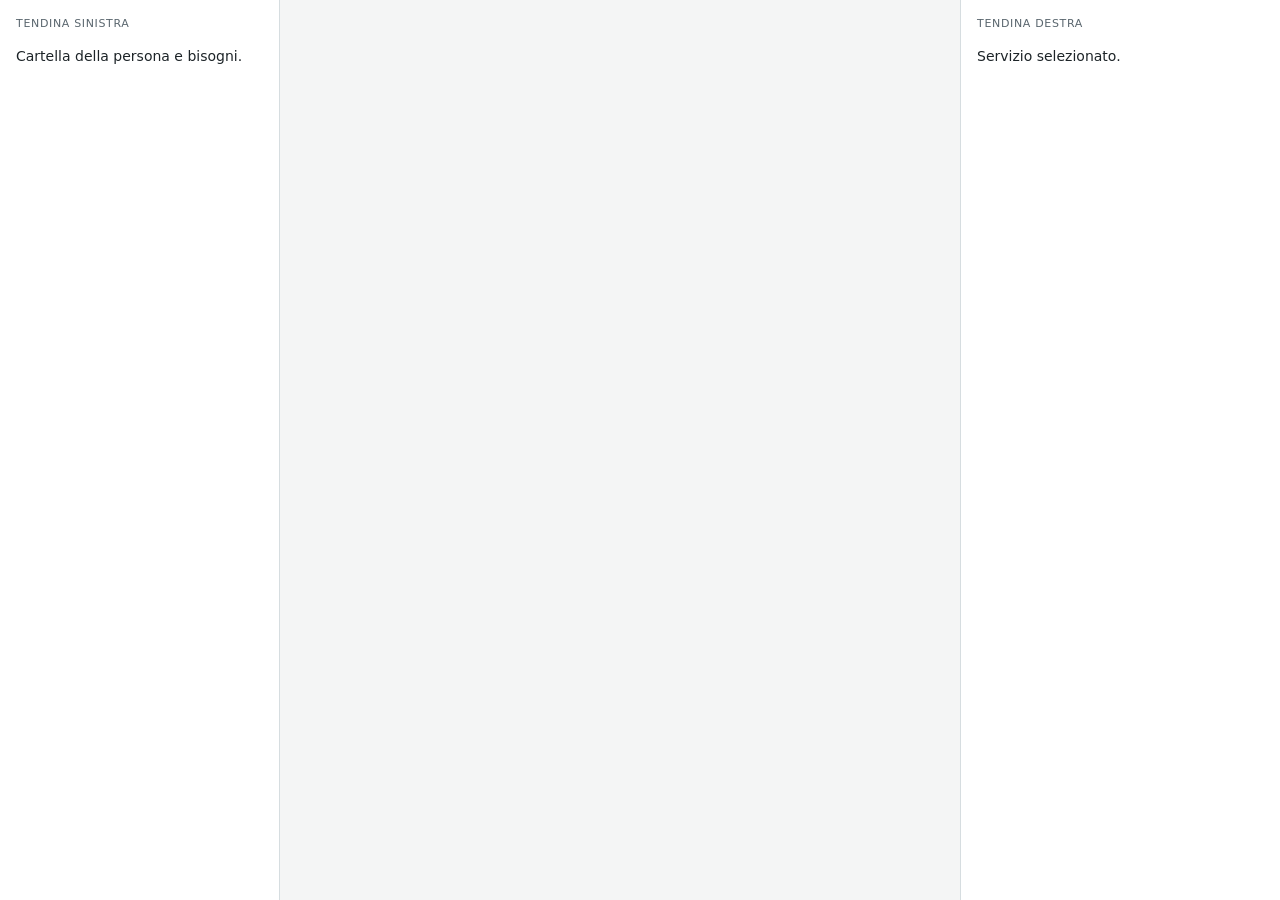
==== index.html @ 976d2978 "Initial commit" ====
<!doctype html>
<html lang="it">
<head>
  <meta charset="utf-8">
  <meta name="viewport" content="width=device-width, initial-scale=1">
  <title>Prototipo · strumento del case manager</title>

  <!-- Mapbox GL JS -->
  <link href="https://api.mapbox.com/mapbox-gl-js/v3.26.0/mapbox-gl.css" rel="stylesheet">
  <script src="https://api.mapbox.com/mapbox-gl-js/v3.26.0/mapbox-gl.js"></script>

  <link href="css/style.css" rel="stylesheet">
</head>
<body>
  <div class="app">
    <aside class="panel panel--sx" id="panel-sx">
      <p class="eyebrow">Tendina sinistra</p>
      <p>Cartella della persona e bisogni.</p>
    </aside>

    <main class="stage">
      <div id="map"></div>
    </main>

    <aside class="panel panel--dx" id="panel-dx">
      <p class="eyebrow">Tendina destra</p>
      <p>Servizio selezionato.</p>
    </aside>
  </div>

  <script src="js/config.js"></script>
  <script src="js/app.js"></script>
</body>
</html>
---- css/style.css ----
/* Base del prototipo. Gli elementi grafici veri arriveranno dopo. */

:root {
  --bg: #f4f5f5;
  --panel: #ffffff;
  --ink: #1d2428;
  --ink-2: #5a666e;
  --line: #d6dde0;
  --font: system-ui, -apple-system, "Segoe UI", sans-serif;
}

* { box-sizing: border-box; }

html, body {
  height: 100%;
  margin: 0;
  background: var(--bg);
  color: var(--ink);
  font: 14px/1.45 var(--font);
}

.app {
  display: grid;
  grid-template-columns: 280px minmax(0, 1fr) 320px;
  height: 100%;
}

.stage { position: relative; }
#map { position: absolute; inset: 0; }

.panel {
  background: var(--panel);
  padding: 16px;
  overflow: auto;
}
.panel--sx { border-right: 1px solid var(--line); }
.panel--dx { border-left: 1px solid var(--line); }

.eyebrow {
  margin: 0 0 6px;
  font-size: 11px;
  letter-spacing: .06em;
  text-transform: uppercase;
  color: var(--ink-2);
}

/* Su schermi stretti i pannelli vanno sotto la mappa */
@media (max-width: 900px) {
  .app { grid-template-columns: 1fr; grid-template-rows: 60vh auto auto; }
  .stage { order: -1; }
}
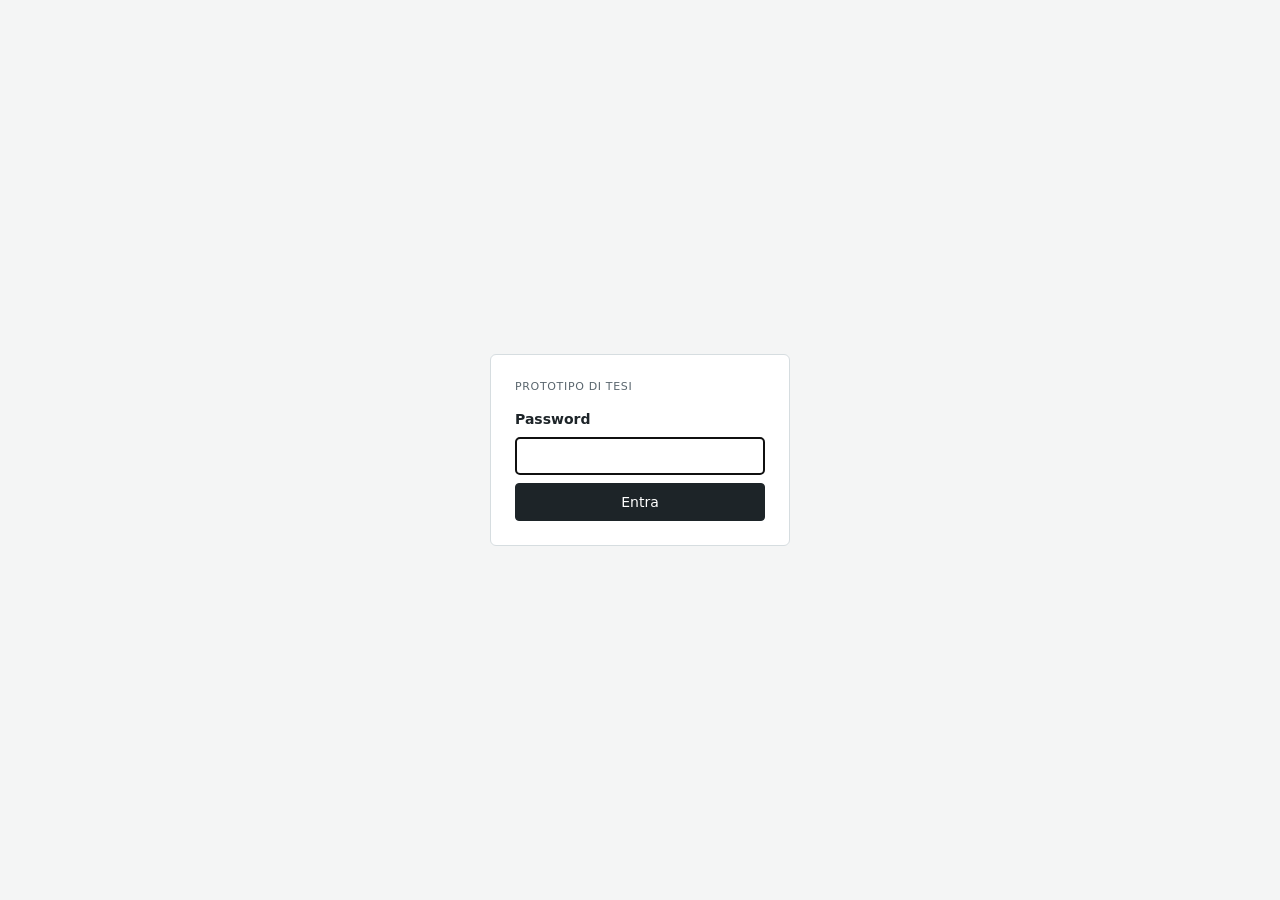
==== commit 0a194aea: "Password gate Ciao" ====
--- a/index.html
+++ b/index.html
@@ -3,6 +3,7 @@
 <head>
   <meta charset="utf-8">
   <meta name="viewport" content="width=device-width, initial-scale=1">
+  <meta name="robots" content="noindex, nofollow">
   <title>Prototipo · strumento del case manager</title>
 
   <!-- Mapbox GL JS -->
@@ -11,7 +12,17 @@
 
   <link href="css/style.css" rel="stylesheet">
 </head>
-<body>
+<body class="locked">
+  <div class="gate" id="gate">
+    <form class="gate__box" id="gate-form">
+      <p class="eyebrow">Prototipo di tesi</p>
+      <label for="gate-input">Password</label>
+      <input id="gate-input" type="password" autocomplete="current-password" required>
+      <button type="submit">Entra</button>
+      <p class="gate__error" id="gate-error" hidden>Password non corretta.</p>
+    </form>
+  </div>
+
   <div class="app">
     <aside class="panel panel--sx" id="panel-sx">
       <p class="eyebrow">Tendina sinistra</p>
@@ -30,5 +41,6 @@
 
   <script src="js/config.js"></script>
   <script src="js/app.js"></script>
+  <script src="js/gate.js"></script>
 </body>
 </html>
--- a/css/style.css
+++ b/css/style.css
@@ -44,6 +44,45 @@
   color: var(--ink-2);
 }
 
+/* Schermata con password */
+body.locked .app { visibility: hidden; }
+
+.gate {
+  position: fixed;
+  inset: 0;
+  z-index: 10;
+  display: grid;
+  place-items: center;
+  padding: 16px;
+  background: var(--bg);
+}
+.gate__box {
+  display: flex;
+  flex-direction: column;
+  gap: 8px;
+  width: 100%;
+  max-width: 300px;
+  padding: 24px;
+  background: var(--panel);
+  border: 1px solid var(--line);
+  border-radius: 6px;
+}
+.gate__box label { font-weight: 600; }
+.gate__box input,
+.gate__box button {
+  font: inherit;
+  padding: 8px 10px;
+  border: 1px solid var(--line);
+  border-radius: 4px;
+}
+.gate__box button {
+  background: var(--ink);
+  color: var(--panel);
+  border-color: var(--ink);
+  cursor: pointer;
+}
+.gate__error { margin: 0; color: #b8382d; font-size: 13px; }
+
 /* Su schermi stretti i pannelli vanno sotto la mappa */
 @media (max-width: 900px) {
   .app { grid-template-columns: 1fr; grid-template-rows: 60vh auto auto; }
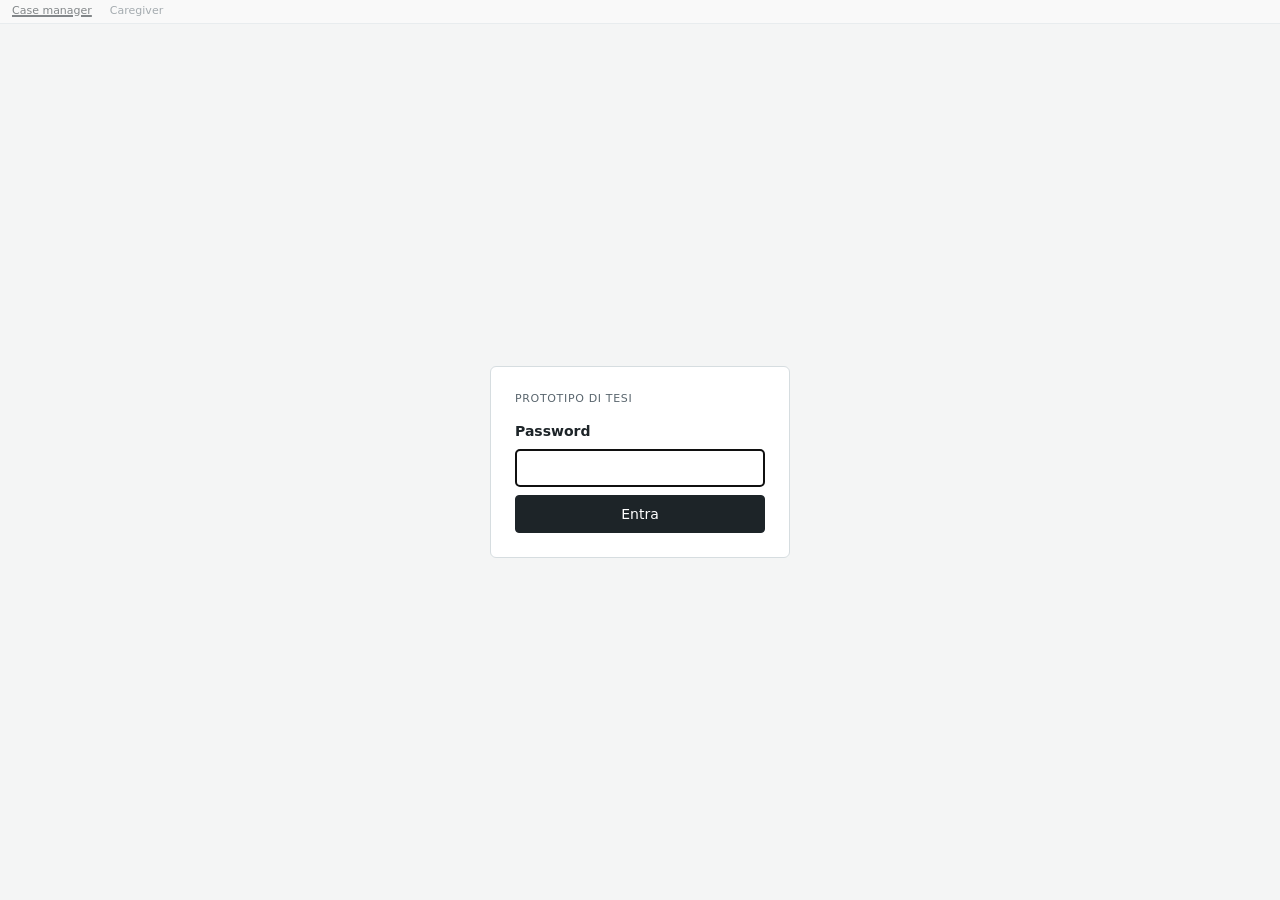
==== commit 082f9492: "caregiver" ====
--- a/index.html
+++ b/index.html
@@ -4,43 +4,120 @@
   <meta charset="utf-8">
   <meta name="viewport" content="width=device-width, initial-scale=1">
   <meta name="robots" content="noindex, nofollow">
-  <title>Prototipo · strumento del case manager</title>
+  <title>Prototipo di tesi · case manager e caregiver</title>
+  <style>
+    /* Livello di presentazione: serve solo a mostrare i due strumenti in sede di discussione della
+       tesi, non appartiene a nessuno dei due (vedi brief-caregiver-claude-code-1.md). Per questo ha
+       uno stile proprio, qui, invece di usare css/style.css. */
+    * { box-sizing: border-box; }
+    html, body { height: 100%; margin: 0; font: 13px/1.3 system-ui, -apple-system, "Segoe UI", sans-serif; }
 
-  <!-- Mapbox GL JS -->
-  <link href="https://api.mapbox.com/mapbox-gl-js/v3.26.0/mapbox-gl.css" rel="stylesheet">
-  <script src="https://api.mapbox.com/mapbox-gl-js/v3.26.0/mapbox-gl.js"></script>
+    .schede {
+      position: fixed;
+      top: 0; left: 0; right: 0;
+      height: 24px;
+      display: flex;
+      align-items: center;
+      gap: 18px;
+      padding: 0 12px;
+      background: #f4f5f5;
+      border-bottom: 1px solid #d6dde0;
+      font-size: 11px;
+      color: #5a666e;
+      opacity: .55;
+      transition: opacity .15s ease;
+      z-index: 10;
+    }
+    .schede:hover,
+    .schede:focus-within { opacity: 1; }
+    .schede[hidden] { display: none; }
+    .scheda {
+      font: inherit;
+      font-size: 11px;
+      padding: 2px 0;
+      border: none;
+      background: none;
+      color: inherit;
+      cursor: pointer;
+    }
+    .scheda.attiva { color: #1d2428; text-decoration: underline; text-decoration-thickness: 1.5px; }
 
-  <link href="css/style.css" rel="stylesheet">
+    .pagine { position: fixed; inset: 0; top: 24px; }
+    .pagine.a-tutto-schermo { top: 0; }
+    .pagine iframe { position: absolute; inset: 0; width: 100%; height: 100%; border: none; }
+    .pagine iframe[hidden] { display: none; }
+  </style>
 </head>
-<body class="locked">
-  <div class="gate" id="gate">
-    <form class="gate__box" id="gate-form">
-      <p class="eyebrow">Prototipo di tesi</p>
-      <label for="gate-input">Password</label>
-      <input id="gate-input" type="password" autocomplete="current-password" required>
-      <button type="submit">Entra</button>
-      <p class="gate__error" id="gate-error" hidden>Password non corretta.</p>
-    </form>
+<body>
+  <nav class="schede" id="schede">
+    <button type="button" class="scheda attiva" id="scheda-case-manager" data-strumento="case-manager">Case manager</button>
+    <button type="button" class="scheda" id="scheda-caregiver" data-strumento="caregiver">Caregiver</button>
+  </nav>
+
+  <div class="pagine" id="pagine">
+    <iframe id="iframe-case-manager" title="Case manager" src="case-manager.html"></iframe>
+    <iframe id="iframe-caregiver" title="Caregiver" hidden></iframe>
   </div>
 
-  <div class="app">
-    <aside class="panel panel--sx" id="panel-sx">
-      <p class="eyebrow">Tendina sinistra</p>
-      <p>Cartella della persona e bisogni.</p>
-    </aside>
+  <script>
+    (function () {
+      const schede = document.getElementById("schede");
+      const pagine = document.getElementById("pagine");
+      const iframePerStrumento = {
+        "case-manager": document.getElementById("iframe-case-manager"),
+        "caregiver": document.getElementById("iframe-caregiver"),
+      };
+      const bottonePerStrumento = {
+        "case-manager": document.getElementById("scheda-case-manager"),
+        "caregiver": document.getElementById("scheda-caregiver"),
+      };
+      let strumentoAttivo = "case-manager";
+      let strisciaVisibile = true;
 
-    <main class="stage">
-      <div id="map"></div>
-    </main>
+      // Ciascuna pagina resta nello stato in cui è stata lasciata: non si cambia mai il suo "src"
+      // dopo il primo caricamento, si nasconde solo quella non attiva (vedi il brief). Il caregiver
+      // si carica solo alla prima volta che si apre la sua scheda, non subito: evita due mappe
+      // Mapbox (e due richieste di password) a schermo insieme al primo accesso.
+      function mostraStrumento(nome) {
+        if (nome === strumentoAttivo) return;
+        const iframe = iframePerStrumento[nome];
+        if (!iframe.src) iframe.src = nome + ".html";
+        strumentoAttivo = nome;
+        Object.entries(iframePerStrumento).forEach(([k, el]) => { el.hidden = k !== nome; });
+        Object.entries(bottonePerStrumento).forEach(([k, el]) => el.classList.toggle("attiva", k === nome));
+      }
 
-    <aside class="panel panel--dx" id="panel-dx">
-      <p class="eyebrow">Tendina destra</p>
-      <p>Servizio selezionato.</p>
-    </aside>
-  </div>
+      Object.entries(bottonePerStrumento).forEach(([nome, btn]) => {
+        btn.addEventListener("click", () => mostraStrumento(nome));
+      });
 
-  <script src="js/config.js"></script>
-  <script src="js/app.js"></script>
-  <script src="js/gate.js"></script>
+      function cambiaStrumento() {
+        mostraStrumento(strumentoAttivo === "case-manager" ? "caregiver" : "case-manager");
+      }
+      function alternaStriscia() {
+        strisciaVisibile = !strisciaVisibile;
+        schede.hidden = !strisciaVisibile;
+        pagine.classList.toggle("a-tutto-schermo", !strisciaVisibile);
+      }
+
+      // Scorciatoie di riserva (S cambia strumento, H nasconde/mostra la striscia), attive solo
+      // quando il cursore non è in un campo di testo — installate sia sulla finestra del contenitore
+      // sia su quella di ciascun iframe (stessa origine: Mapbox le considera pagine diverse, i tasti
+      // altrimenti funzionerebbero solo finché non si clicca dentro una mappa).
+      function installaScorciatoie(finestra) {
+        finestra.addEventListener("keydown", (ev) => {
+          const attivo = finestra.document.activeElement;
+          const inCampoTesto = attivo && (attivo.tagName === "INPUT" || attivo.tagName === "TEXTAREA" || attivo.isContentEditable);
+          if (inCampoTesto) return;
+          const tasto = ev.key.toLowerCase();
+          if (tasto === "s") cambiaStrumento();
+          else if (tasto === "h") alternaStriscia();
+        });
+      }
+      installaScorciatoie(window);
+      iframePerStrumento["case-manager"].addEventListener("load", () => installaScorciatoie(iframePerStrumento["case-manager"].contentWindow));
+      iframePerStrumento["caregiver"].addEventListener("load", () => installaScorciatoie(iframePerStrumento["caregiver"].contentWindow));
+    })();
+  </script>
 </body>
 </html>
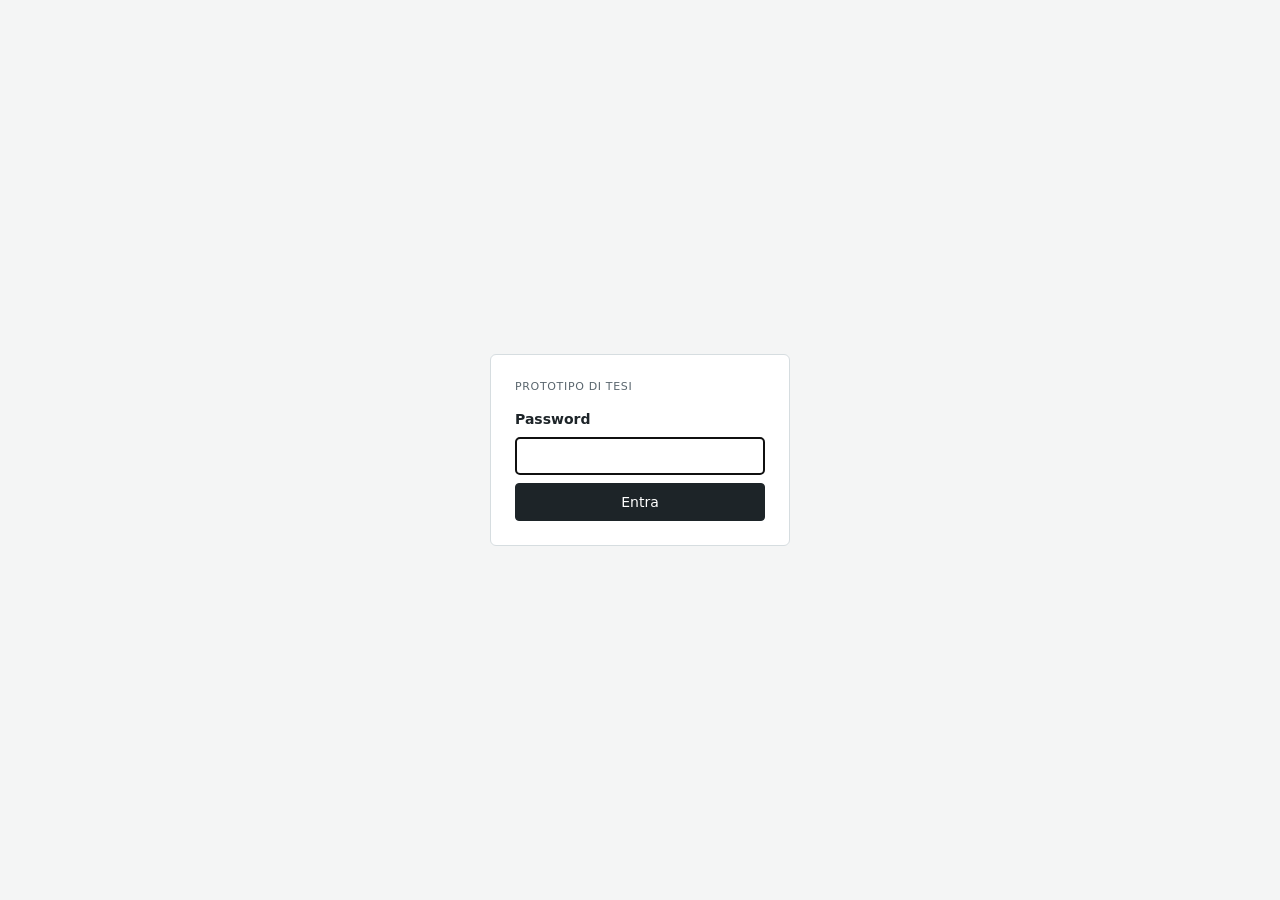
==== commit d857cb0f: "eheh" ====
--- a/index.html
+++ b/index.html
@@ -49,14 +49,20 @@
   </style>
 </head>
 <body>
-  <nav class="schede" id="schede">
+  <!-- Nascosta all'apertura: si cambia strumento con il tasto segreto (angolo in basso a sinistra)
+       o con il tasto S; il tasto H la fa ricomparire. -->
+  <nav class="schede" id="schede" hidden>
     <button type="button" class="scheda attiva" id="scheda-case-manager" data-strumento="case-manager">Case manager</button>
     <button type="button" class="scheda" id="scheda-caregiver" data-strumento="caregiver">Caregiver</button>
+    <!-- SCHEDA DI PROVA «Marker composto»: da togliere prima della presentazione (qui, l'iframe più
+         sotto e le due righe segnate «SCHEDA DI PROVA» nello script). -->
+    <button type="button" class="scheda" id="scheda-marker-composto" data-strumento="marker-composto">Marker composto</button>
   </nav>
 
-  <div class="pagine" id="pagine">
+  <div class="pagine a-tutto-schermo" id="pagine">
     <iframe id="iframe-case-manager" title="Case manager" src="case-manager.html"></iframe>
     <iframe id="iframe-caregiver" title="Caregiver" hidden></iframe>
+    <iframe id="iframe-marker-composto" title="Marker composto" hidden></iframe> <!-- SCHEDA DI PROVA -->
   </div>
 
   <script>
@@ -66,13 +72,15 @@
       const iframePerStrumento = {
         "case-manager": document.getElementById("iframe-case-manager"),
         "caregiver": document.getElementById("iframe-caregiver"),
+        "marker-composto": document.getElementById("iframe-marker-composto"), // SCHEDA DI PROVA
       };
       const bottonePerStrumento = {
         "case-manager": document.getElementById("scheda-case-manager"),
         "caregiver": document.getElementById("scheda-caregiver"),
+        "marker-composto": document.getElementById("scheda-marker-composto"), // SCHEDA DI PROVA
       };
       let strumentoAttivo = "case-manager";
-      let strisciaVisibile = true;
+      let strisciaVisibile = false; // la striscia parte nascosta
 
       // Ciascuna pagina resta nello stato in cui è stata lasciata: non si cambia mai il suo "src"
       // dopo il primo caricamento, si nasconde solo quella non attiva (vedi il brief). Il caregiver
@@ -115,8 +123,14 @@
         });
       }
       installaScorciatoie(window);
+      // Tasto segreto delle due pagine (vedi aggiungiTastoSegreto in js/condiviso.js): chiede di
+      // passare all'altro strumento. Solo messaggi delle nostre pagine (stessa origine).
+      window.addEventListener("message", (ev) => {
+        if (ev.origin !== window.location.origin || !ev.data || ev.data.tipo !== "cambia-strumento") return;
+        if (iframePerStrumento[ev.data.strumento]) mostraStrumento(ev.data.strumento);
+      });
       iframePerStrumento["case-manager"].addEventListener("load", () => installaScorciatoie(iframePerStrumento["case-manager"].contentWindow));
-      iframePerStrumento["caregiver"].addEventListener("load", () => installaScorciatoie(iframePerStrumento["caregiver"].contentWindow));
+      Object.values(iframePerStrumento).slice(1).forEach((iframe) => iframe.addEventListener("load", () => installaScorciatoie(iframe.contentWindow)));
     })();
   </script>
 </body>
